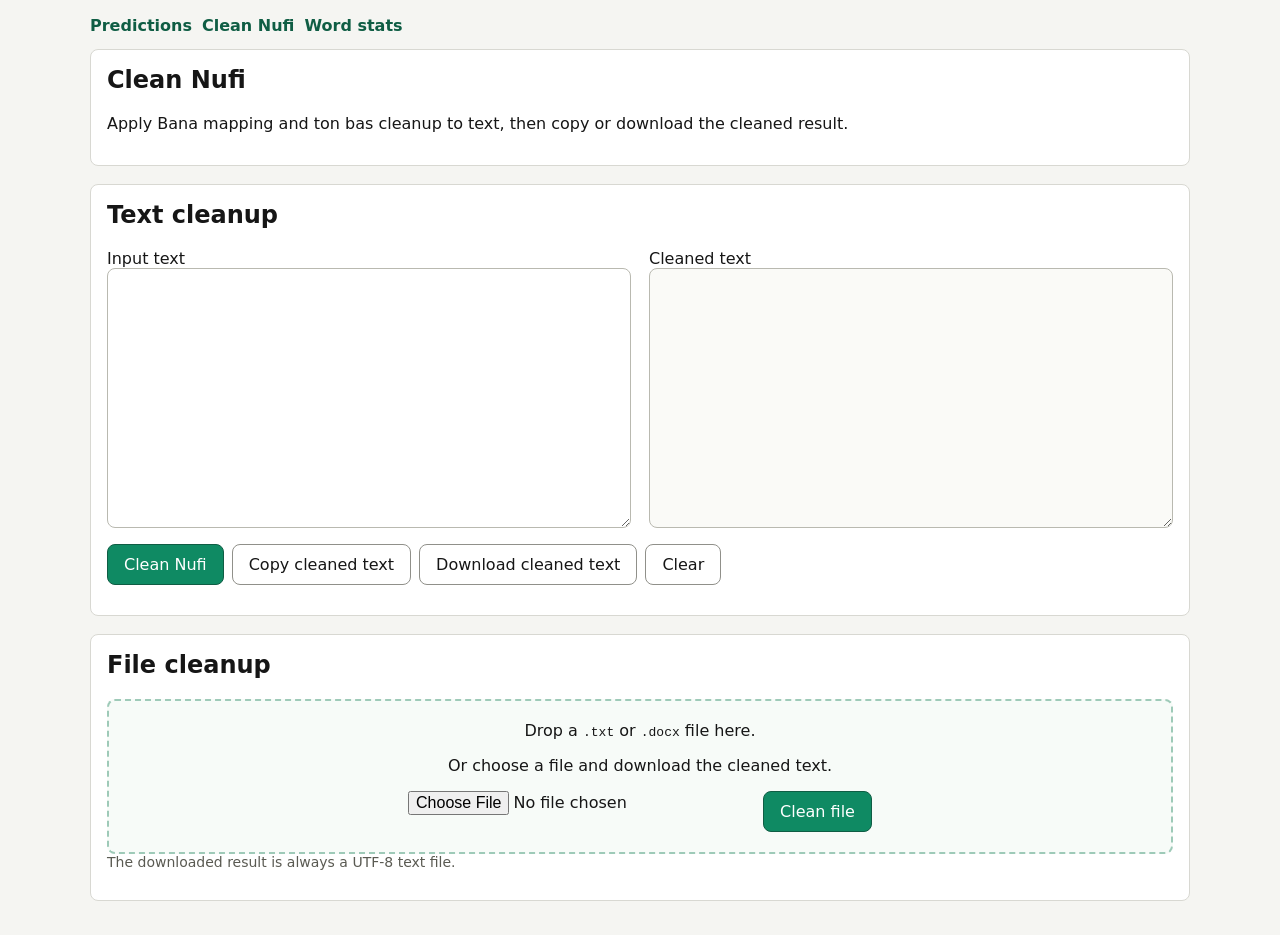
==== static/clean-nufi.html @ dc2b6630 "Automated: rebuild corpus and apply fixes" ====
<!doctype html>
<html lang="en">
  <head>
    <meta charset="utf-8" />
    <meta name="viewport" content="width=device-width, initial-scale=1" />
    <title>Clean Nufi</title>
    <style>
      :root {
        color-scheme: light;
        font-family: system-ui, Segoe UI, Arial, sans-serif;
      }

      body {
        margin: 0;
        padding: 16px;
        background: #f5f5f2;
        color: #161616;
      }

      main {
        max-width: 1100px;
        margin: 0 auto;
      }

      .nav {
        display: flex;
        gap: 10px;
        margin-bottom: 14px;
      }

      .nav a {
        color: #0f5d44;
        text-decoration: none;
        font-weight: 600;
      }

      .nav a:hover {
        text-decoration: underline;
      }

      .band {
        background: #fff;
        border: 1px solid #d8d8d2;
        border-radius: 8px;
        padding: 16px;
        margin-bottom: 18px;
      }

      .band h1,
      .band h2,
      .band p {
        margin-top: 0;
      }

      .split {
        display: grid;
        grid-template-columns: repeat(auto-fit, minmax(320px, 1fr));
        gap: 18px;
      }

      textarea,
      input,
      button {
        font: inherit;
      }

      textarea {
        width: 100%;
        min-height: 260px;
        box-sizing: border-box;
        resize: vertical;
        border: 1px solid #b9b9b0;
        border-radius: 8px;
        padding: 10px 12px;
      }

      textarea[readonly] {
        background: #fafaf7;
      }

      .toolbar {
        display: flex;
        flex-wrap: wrap;
        gap: 8px;
        margin-top: 12px;
      }

      button {
        border: 1px solid #0f5d44;
        border-radius: 8px;
        padding: 10px 16px;
        background: #0f8a63;
        color: #fff;
        cursor: pointer;
      }

      button.secondary {
        border-color: #90908a;
        background: #fff;
        color: #161616;
      }

      button:disabled {
        opacity: 0.65;
        cursor: wait;
      }

      .dropzone {
        border: 2px dashed #9ecab8;
        border-radius: 8px;
        padding: 20px;
        background: #f7fbf8;
        text-align: center;
      }

      .dropzone.dragover {
        border-color: #0f8a63;
        background: #eef7f2;
      }

      .hint,
      .status {
        color: #5a5a52;
        font-size: 14px;
      }

      .error {
        color: #9f1c22;
      }

      .file-meta {
        margin-top: 10px;
        font-size: 14px;
      }
    </style>
  </head>
  <body>
    <main>
      <nav class="nav" aria-label="Primary">
        <a href="/">Predictions</a>
        <a href="/clean-nufi">Clean Nufi</a>
        <a href="/stats">Word stats</a>
      </nav>

      <section class="band">
        <h1>Clean Nufi</h1>
        <p>Apply Bana mapping and ton bas cleanup to text, then copy or download the cleaned result.</p>
      </section>

      <section class="band">
        <h2>Text cleanup</h2>
        <div class="split">
          <section>
            <label for="sourceText">Input text</label>
            <textarea id="sourceText" spellcheck="false" aria-label="Input text"></textarea>
          </section>
          <section>
            <label for="cleanedText">Cleaned text</label>
            <textarea id="cleanedText" spellcheck="false" aria-label="Cleaned text" readonly></textarea>
          </section>
        </div>
        <div class="toolbar">
          <button id="cleanTextButton" type="button">Clean Nufi</button>
          <button id="copyTextButton" class="secondary" type="button">Copy cleaned text</button>
          <button id="downloadTextButton" class="secondary" type="button">Download cleaned text</button>
          <button id="clearTextButton" class="secondary" type="button">Clear</button>
        </div>
        <p id="textStatus" class="status" aria-live="polite"></p>
      </section>

      <section class="band">
        <h2>File cleanup</h2>
        <div id="dropzone" class="dropzone" tabindex="0">
          <p>Drop a <code>.txt</code> or <code>.docx</code> file here.</p>
          <p>Or choose a file and download the cleaned text.</p>
          <div class="toolbar" style="justify-content:center">
            <input id="fileInput" type="file" accept=".txt,.docx,text/plain,application/vnd.openxmlformats-officedocument.wordprocessingml.document" />
            <button id="cleanFileButton" type="button">Clean file</button>
          </div>
        </div>
        <p class="hint">The downloaded result is always a UTF-8 text file.</p>
        <p id="fileMeta" class="file-meta"></p>
        <p id="fileStatus" class="status" aria-live="polite"></p>
      </section>
    </main>

    <script type="module" src="/static/clean-nufi.js"></script>
  </body>
</html>
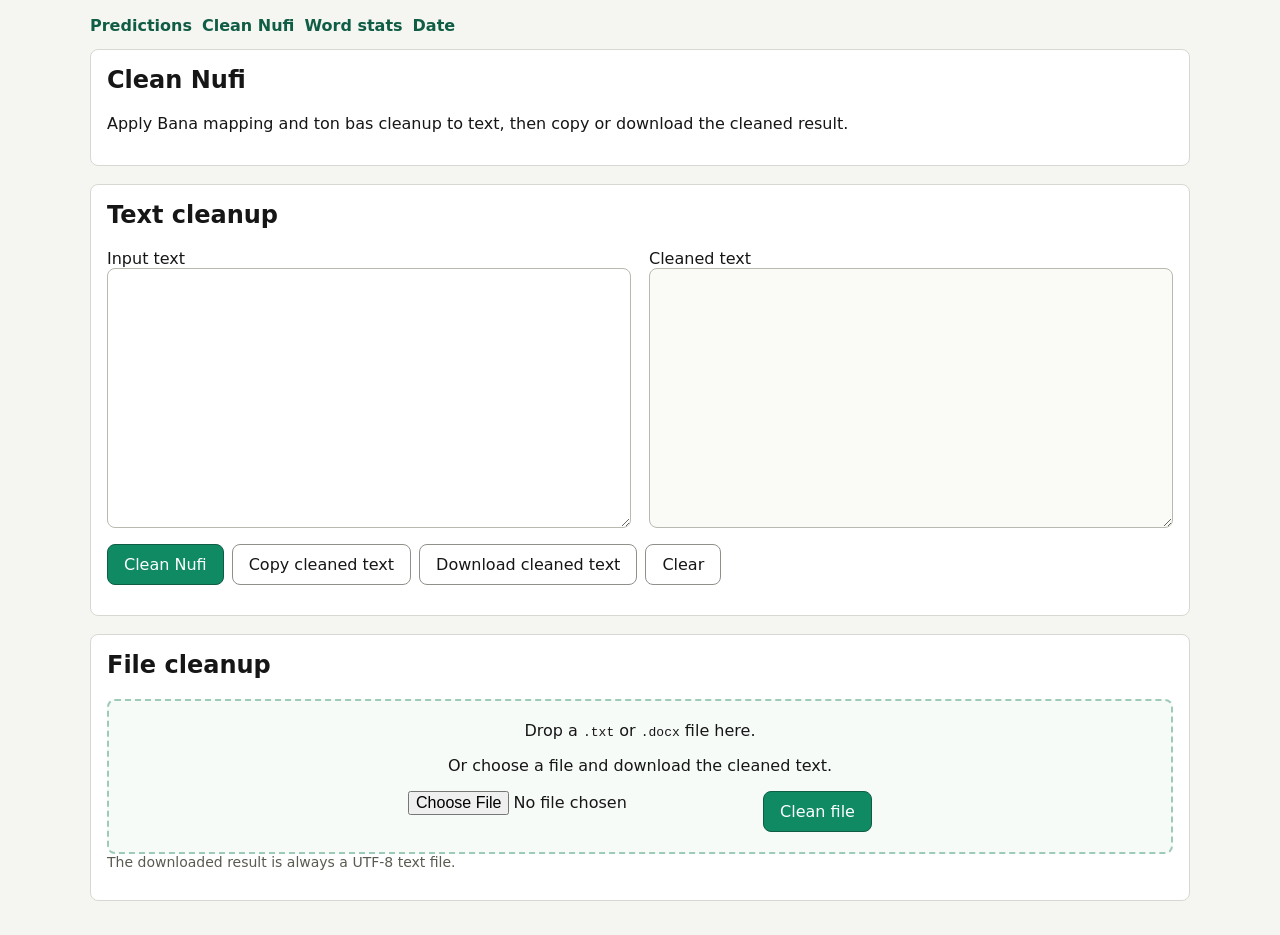
==== commit aaf0d18a: "Add Nufi date page route and nav links" ====
--- a/static/clean-nufi.html
+++ b/static/clean-nufi.html
@@ -140,6 +140,7 @@
         <a href="/">Predictions</a>
         <a href="/clean-nufi">Clean Nufi</a>
         <a href="/stats">Word stats</a>
+        <a href="/date">Date</a>
       </nav>
 
       <section class="band">
